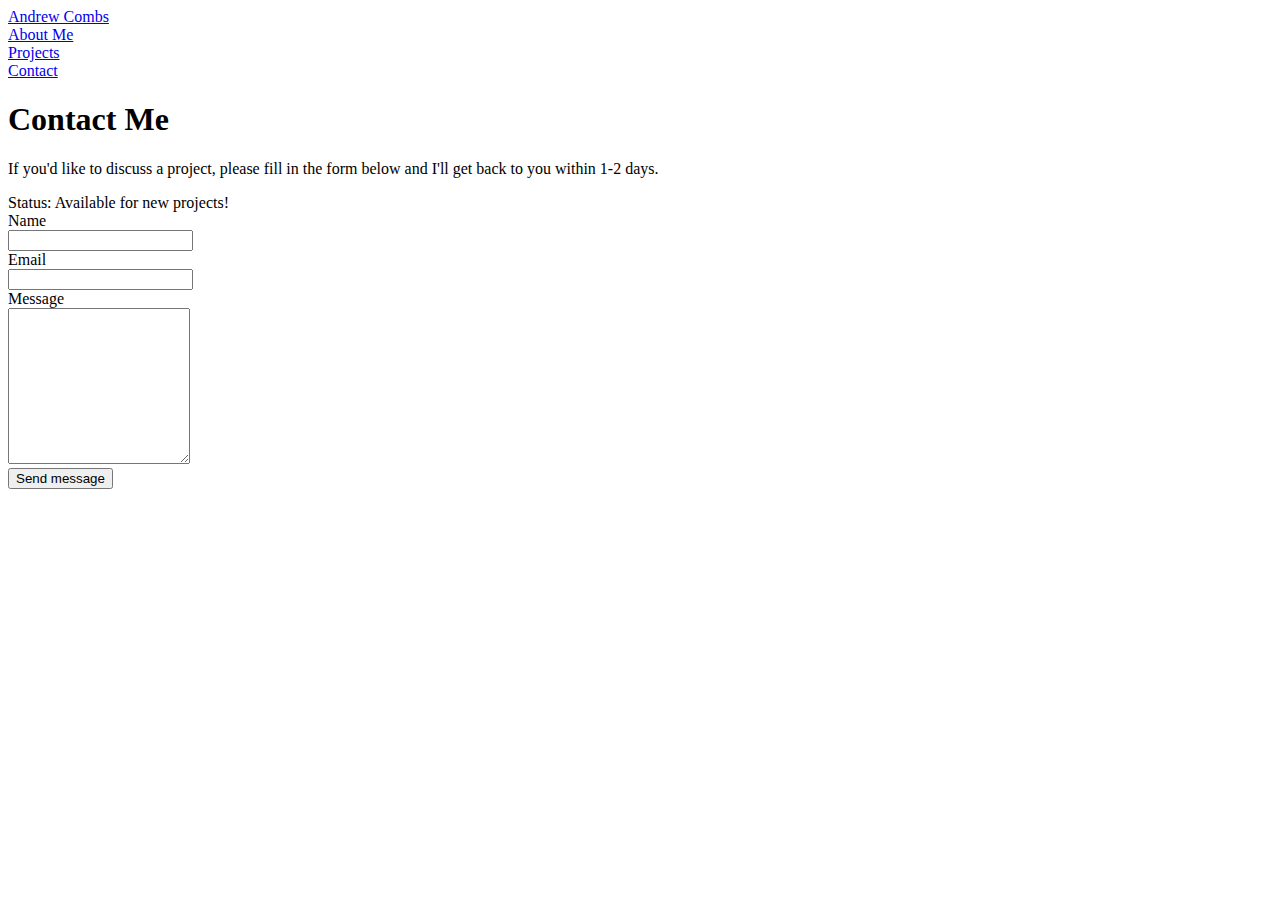
==== contact.html @ 2c83ecda "Build form without php" ====
<!DOCTYPE html>
<html lang="en">
    <head>
        <meta charset="UTF-8">
        <meta name="viewport" content="width=device-width, initial-scale=1.0">
        <link href="style.css" type="text/css" rel="stylesheet">
        <link href="contact-form.css" type="text/css" rel="stylesheet">
        <link rel="preconnect" href="https://fonts.gstatic.com">
        <link href="https://fonts.googleapis.com/css2?family=Poppins:wght@300;500&display=swap" rel="stylesheet">
        <title>Andrew Combs | About Me</title>
    </head>
    <body>
        <header>
            <div class="site-name" id="Name">
                <a href="./index.html" class="home-button">Andrew Combs</a>
            </div>
            <div class="flex-head">
                <div class="site-header">
                    <a href="./aboutme.html" class="header-button">About Me</a>
                </div>
                <div class="site-header">
                    <a href="./projects.html" class="header-button">Projects</a>
                </div>
                <div class="site-header">
                    <a href="./contact.html" class="header-button">Contact</a>
                </div>
            </div>
        </header>
        <div class="page-head">
            <h1 class="page-title">Contact Me</h1>
                <p class="contact-description">
                    If you'd like to discuss a project, 
                    please fill in the form below and 
                    I'll get back to you within 1-2 days.
                </p>
                <div class="spacing"></div>
                <div class="status-box">
                    <span class="status">Status:</span>
                    <span class="available"> Available</span>
                    <span class="status-text"> for new projects!</span>
                </div>
        </div>
        <div class="spacing"></div>
        <div class="form-container">
            <form class="contact-form" action="contact-form-process.php" method="POST">
                <div class="form-group">
                    <label for="name">Name</label>
                    <div class="form-input">
                        <input type="text" name="name" class="form-input-name" id="name">
                    </div>
                </div>
                <div class="form-group">
                    <label for="email">Email</label>
                    <div class="form-input">
                        <input type="text" name="email" class="form-input-email" id="email">
                    </div>
                </div>
                <div class="form-group-message">
                    <label for="message">Message</label>
                    <div class="form-input">
                        <textarea type="text" name="message" class="form-input-message" id="message" rows="10"></textarea>
                    </div>
                </div>
                <div class="form-submit">
                    <button type="submit" class="form-button">Send message</button>
                </div>
            </form>
        </div>
        <div class="spacing"></div>
    </body>
</html>
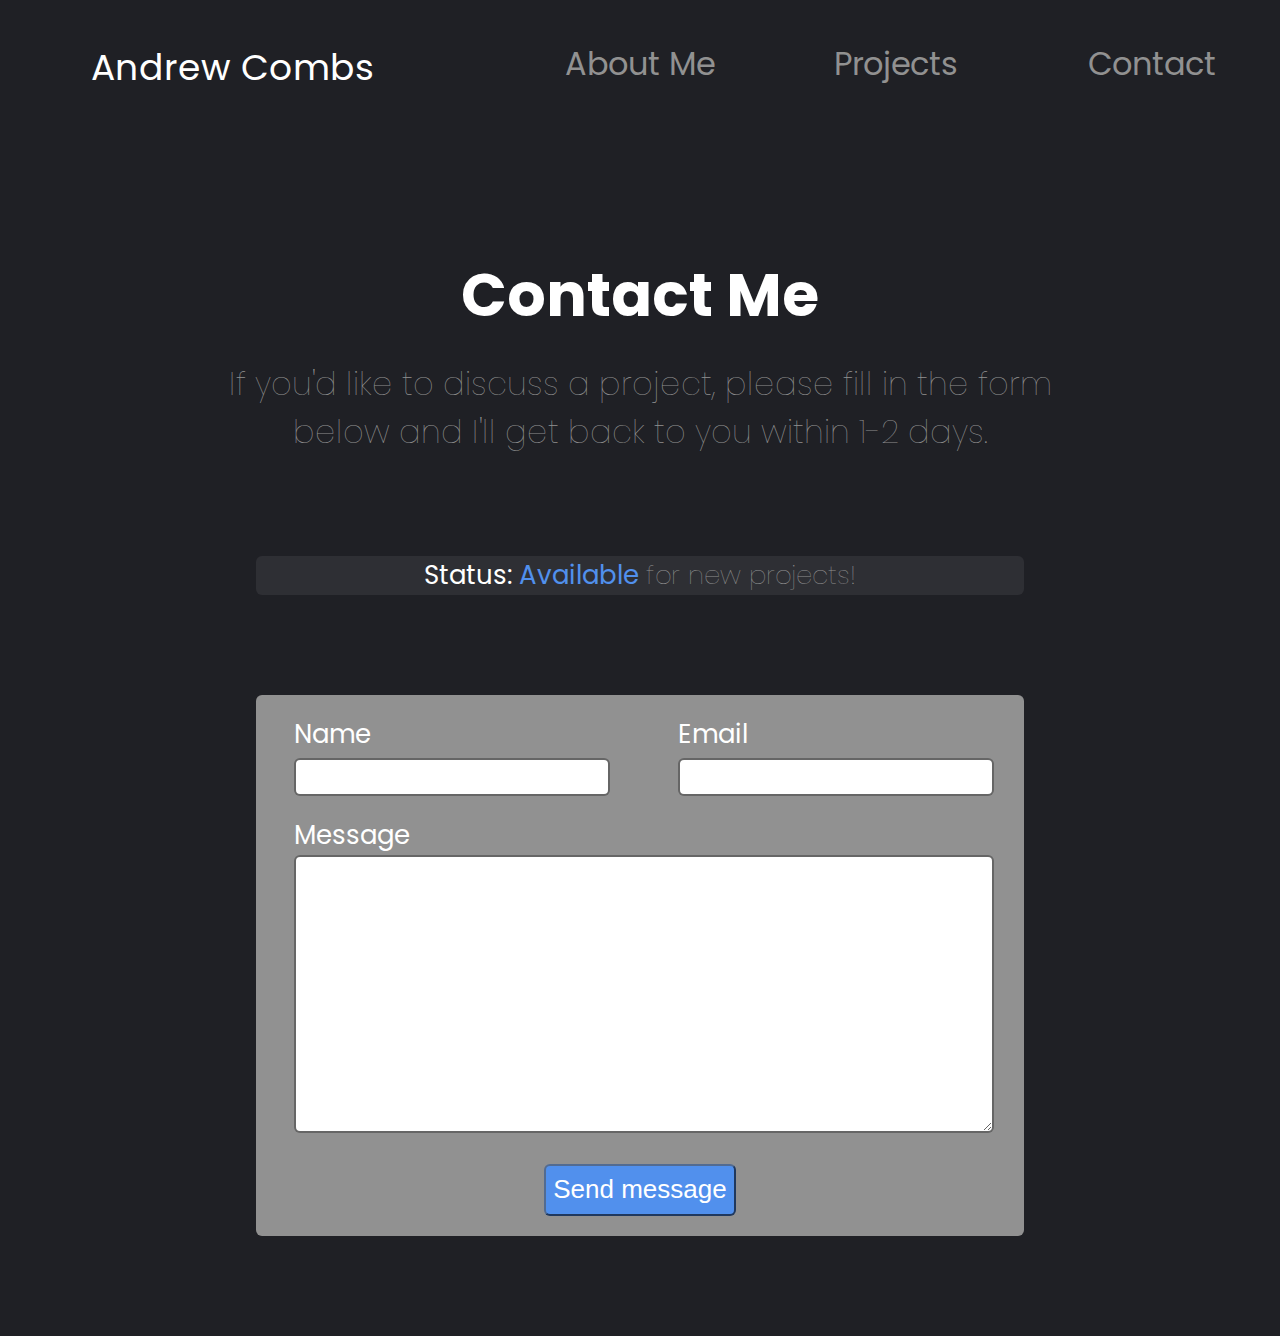
==== commit effdfb54: "Integrate php form submission" ====
--- a/contact.html
+++ b/contact.html
@@ -42,23 +42,23 @@
         </div>
         <div class="spacing"></div>
         <div class="form-container">
-            <form class="contact-form" action="contact-form-process.php" method="POST">
+            <form class="contact-form" action="contact-form-process.php" method="post">
                 <div class="form-group">
                     <label for="name">Name</label>
                     <div class="form-input">
-                        <input type="text" name="name" class="form-input-name" id="name">
+                        <input type="text" name="Name" class="form-input-name" id="Name" required>
                     </div>
                 </div>
                 <div class="form-group">
                     <label for="email">Email</label>
                     <div class="form-input">
-                        <input type="text" name="email" class="form-input-email" id="email">
+                        <input type="text" name="Email" class="form-input-email" id="Email" required>
                     </div>
                 </div>
                 <div class="form-group-message">
                     <label for="message">Message</label>
                     <div class="form-input">
-                        <textarea type="text" name="message" class="form-input-message" id="message" rows="10"></textarea>
+                        <textarea type="text" name="Message" class="form-input-message" id="Message" rows="10" required></textarea>
                     </div>
                 </div>
                 <div class="form-submit">
--- a/style.css
+++ b/style.css
@@ -0,0 +1,224 @@
+body {
+    margin: 0;
+    background-color: #1F2025;
+    font-family: 'Poppins', 'Arial', sans-serif;
+}
+/*
+* {
+    border: 1px solid red !important;
+ }
+
+ /* Header for all pages */
+header {
+    position: relative;
+    display: inline-block;
+    width: 100%;
+    top: 0;
+    z-index: 99;
+    height: 160px;
+    margin: 0;
+}
+
+.site-name {
+    display:inline-block;
+    font-size: 36px;
+    text-align: center;
+    max-height: 120px;
+    padding: 40px 20px 5px 40px;
+    color: white;
+    width: 30%;
+}
+
+.flex-head {
+    display: inline-flex;
+    justify-content: space-around;
+    width: 60%;
+    float: right;
+}
+
+.site-header {
+    font-size: 32px;
+    float: right;
+    text-align: center;
+    width: 180px;
+    padding: 40px 10px 10px 10px;
+    color: #919191;
+}
+
+/* Header Link Styling */
+a.header-button {
+    text-decoration: none;
+}
+a.header-button:link {
+    color: #919191;
+}
+a.header-button:active {
+    color: white;
+}
+a.header-button:visited {
+    color: #919191;
+}
+a.header-button:hover {
+    color: white;
+}
+
+/* Home Link Styling */
+a.home-button {
+    text-decoration: none;
+}
+a.home-button:link {
+    color: white;
+}
+a.home-button:active {
+    color: #919191;
+}
+a.home-button:visited {
+    color: white;
+}
+a.home-button:hover {
+    color: #919191;
+}
+
+/* Main Page setup */
+.intro-picture {
+    display: inline-flex;
+    justify-content: space-between;
+    width: 100%;
+    overflow: hidden;
+    min-height: 520px;
+}
+
+.intro {
+    position: relative;
+    top: 50px;
+    left: 10%;
+    display: flexbox;
+    width: 35%;
+}
+
+.my-name {
+    color: white;
+    max-width: 500px;
+    font-size: 36px;
+}
+
+.brief-intro {
+    color: #919191;
+    font-size: 28px;
+    max-width: 500px;
+    overflow: hidden;
+}
+
+/* Project Button */
+.project-button {
+    background-color: #5190ED;
+    border: none;
+    color: white;
+    padding: 20px 40px;
+    text-align: center;
+    text-decoration: none;
+    display: inline-flex;
+    font-size: 32px;
+    position: relative;
+    top: 5%;
+    border-radius: 50px;
+    cursor: pointer;
+  }
+
+a.project-button-link {
+    text-decoration: none;
+}
+a.project-button-link:link {
+    color: white;
+}
+a.project-button-link:active {
+    color: black;
+    font-weight: bold;
+}
+a.project-button-link:visited {
+    color: white;
+}
+a.project-button-link:hover {
+    color: black;
+    font-weight: bold;
+}
+
+/* Main Page Picture */
+.selfie-box {
+    position: relative;
+    float: right;
+    right: 16%;
+    top: 80px;
+    border-radius: 6px;
+}
+
+.selfie-box::before {
+    position: absolute;
+    top: -40px;
+    left: -40px;
+    width: 123%;
+    height: 85%;
+    border: 4px solid #080808;
+    content: '';
+    background-color: #080808;
+    border-radius: 6px;
+  }
+
+.selfie {
+    position: relative;
+    max-width: 300px;
+    max-height: 100%;
+    z-index: 100;
+    border-radius: 6px;
+}
+
+/* Contact Body */
+.page-head {
+    width: 100%;
+    padding-top: 30px;
+}
+
+.page-title {
+    color: white;
+    font-size: 60px;
+    width: 90%;
+    text-align: center;
+    margin: auto;
+    padding-top: 60px;
+}
+
+.contact-description {
+    color: #919191;
+    font-size: 32px;
+    font-weight: 100;
+    width: 70%;
+    margin: auto;
+    text-align: center;
+    padding-top: 20px;
+}
+
+.status-box {
+    font-size: 26px;
+    width: 60%;
+    text-align: center;
+    margin: auto;
+    background-color: #3D3e4480;
+    border-radius: 6px;
+}
+
+.status {
+    color: white;
+}
+
+.available {
+    color: #5190ED;
+}
+
+.status-text {
+    color: #919191;
+    font-weight: 100;
+}
+
+.spacing {
+    height: 100px;
+}--- a/contact-form.css
+++ b/contact-form.css
@@ -0,0 +1,76 @@
+/*
+* {
+    border: 1px solid red !important;
+ }
+*/
+
+.contact-form {
+    background-color: #919191;
+    display: flex;
+    flex-wrap: wrap;
+    justify-content: space-between;
+    width: 60%;
+    margin: auto;
+    border-radius: 6px;
+    padding-top: 20px;
+    padding-bottom: 20px;
+}
+
+.form-group {
+    color: white;
+    margin: auto;
+    font-size: 26px;
+    width: 40%;
+}
+
+.form-group-message {
+    color: white;
+    margin: auto;
+    font-size: 26px;
+    width: 90%;
+    padding-top: 20px;
+    padding-bottom: 20px;
+}
+
+.form-input-name, .form-input-email {
+    border-radius: 6px;
+    width: 100%;
+    height: 32px;
+    border: 2px solid #00000099;
+    font-size: 18px;
+}
+
+.form-input-message {
+    font-family: 'Poppins', 'Arial', sans-serif;
+    border-radius: 6px;
+    width: 100%;
+    border: 2px solid #00000099;
+    font-size: 18px;
+    resize: vertical;
+}
+
+.form-input-name:focus, .form-input-email:focus, .form-input-message:focus {
+    outline: none;
+}
+
+.form-submit {
+    width: 25%;
+    margin: auto;
+}
+
+.form-button {
+    color: white;
+    background-color: #5190ed;
+    border-color: #00000099;
+    width: 100%;
+    height: 52px;
+    border-radius: 6px;
+    font-size: 26px;
+    cursor: pointer;
+}
+
+.form-button:hover {
+    color: #5190ED;
+    background-color: white;
+    border-color: black;
+}